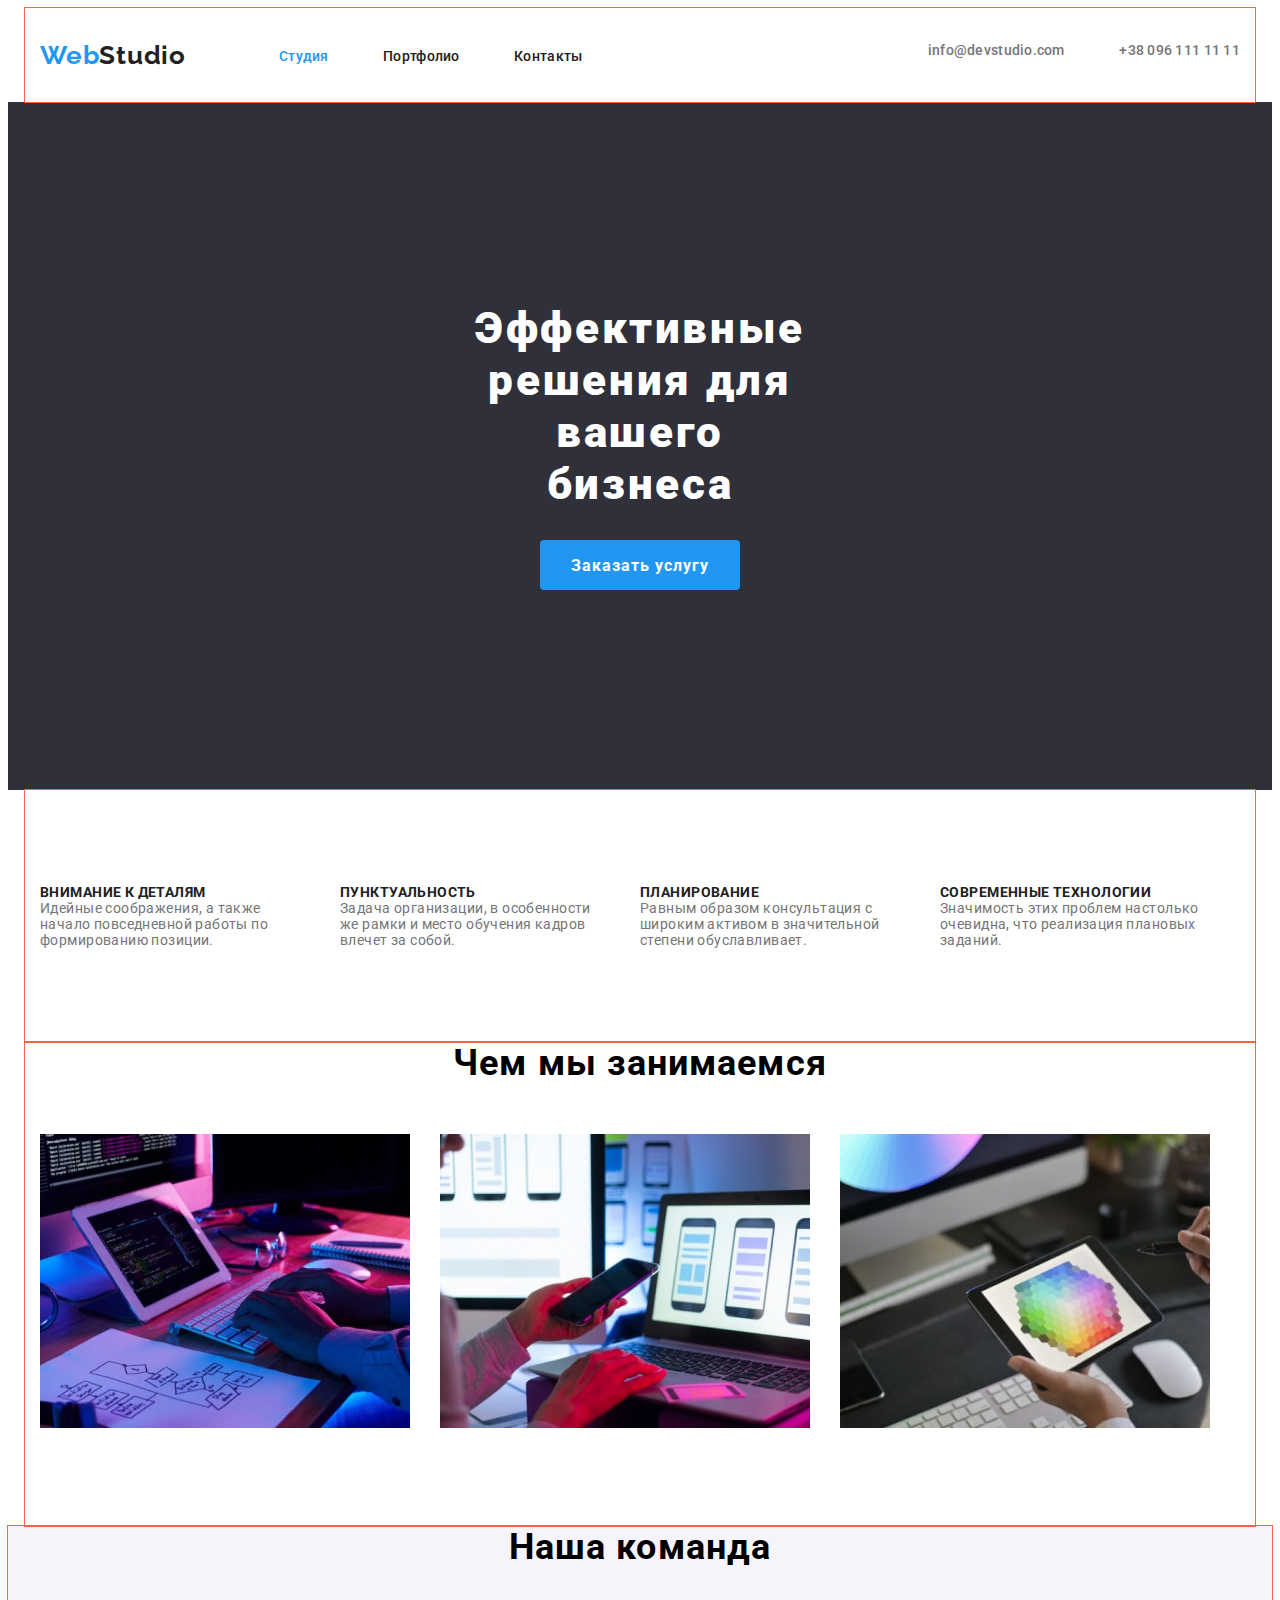
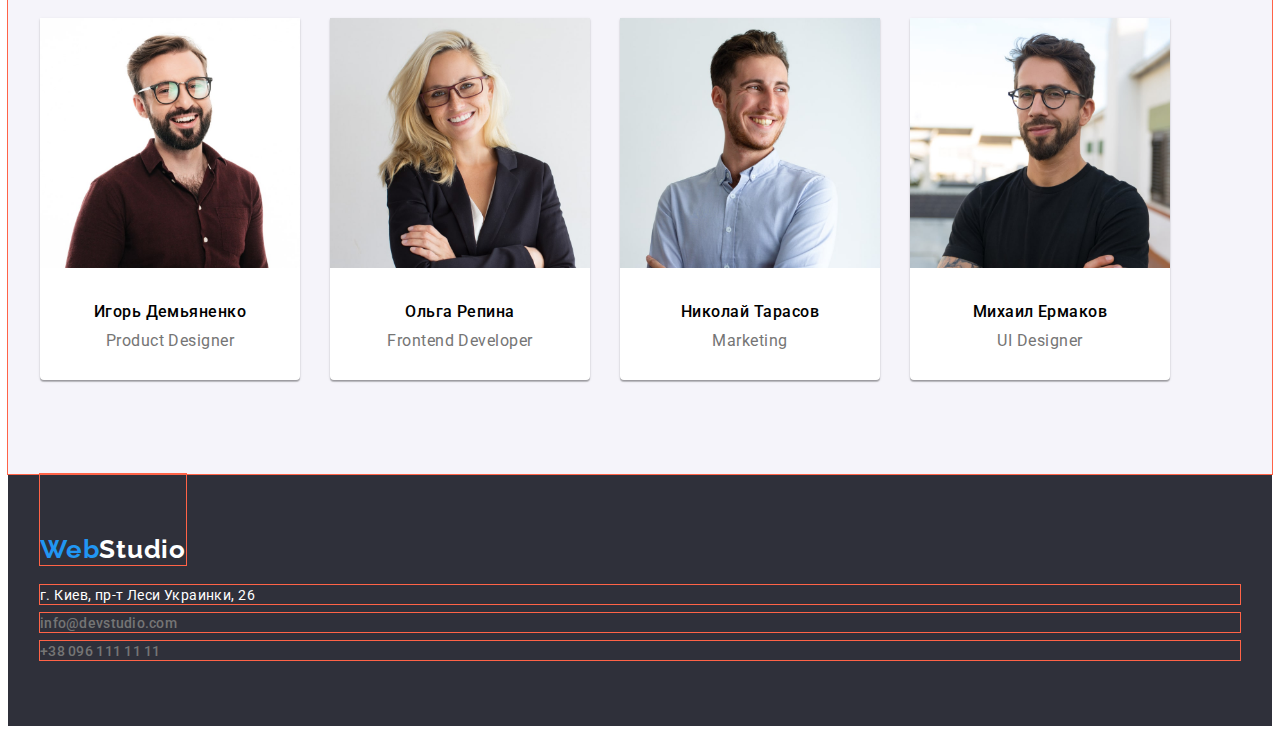
==== index.html @ 9dbf2f55 "footer" ====
<!DOCTYPE html>
<html lang="ru">

<head>
  <meta charset="UTF-8" />
  <meta http-equiv="X-UA-Compatible" content="IE=edge" />
  <meta name="viewport" content="width=device-width, initial-scale=1.0" />
  <title>Document</title>
  <link rel="stylesheet" href="node_modules/modern-normalize/modern-normalize.css">
  <link rel="preconnect" href="https://fonts.googleapis.com" />
  <link rel="preconnect" href="https://fonts.gstatic.com" crossorigin />
  <link href="https://fonts.googleapis.com/css2?family=Raleway:wght@700&family=Roboto:wght@400;500;700;900&display=swap"
    rel="stylesheet" />
  <link rel="stylesheet" href="./css/styles.css" />
</head>

<body>
  <!--Шапка сайта-->
  <header>
    <div class="overline container header-container">
    <nav class="navigation" >
      <a class="navigation-title link " href="./index.html"> <span class="primary-logo">Web</span>Studio</a>
      <ul class="navigation-list list">
        <li class="navigation-item" ><a class="navigation-link link current" href="">Студия</a></li>
        <li class="navigation-item" ><a class="navigation-link link" href="./portfolio.html">Портфолио</a></li>
        <li class="navigation-item" ><a class="navigation-link link" href="">Контакты</a></li>
      </ul>
    </nav>
    <div class="contacts">
    <ul class="navigation-list list">
      <li class="contacts-item" ><a class="navigation-contact link" href="mailto:info@devstudio.com">info@devstudio.com</a></li>
      <li class="contacts-item" ><a class="navigation-contact link" href="tel:+380961111111">+38 096 111 11 11</a></li>
    </ul>
    </div>
    </div>
  </header>
  <!--Герой-->
  <main>
    <section class="hero">
      <h1 class="hero-title" >Эффективные решения для вашего бизнеса</h1>
      <button class="hero-button" type="button">Заказать услугу</button>
    </section>
    <!--Наши преимущества-->
    <section class="container overline">
      <h2 hidden class="fitures" >Наши преимущества</h2>
      
      <ul class="fitures-list list fitures-container">
          <li class="fitures-item" >
          <h3 class="fitures-title">Внимание к деталям</h3>
          <p class="fitures-description">
            Идейные соображения, а также начало повседневной работы по
            формированию позиции.
          </p>
          </li>
        <li class="fitures-item" >
          <h3 class="fitures-title">Пунктуальность</h3>
          <p class="fitures-description">
            Задача организации, в особенности же рамки и место обучения кадров
            влечет за собой.
          </p>
        </li>
        <li class="fitures-item" >
          <h3 class="fitures-title">Планирование</h3>
          <p class="fitures-description">
            Равным образом консультация с широким активом в значительной
            степени обуславливает.
          </p>
        </li>
        <li class="fitures-item" >
          <h3 class="fitures-title">Современные технологии</h3>
          <p class="fitures-description">
            Значимость этих проблем настолько очевидна, что реализация
            плановых заданий.
          </p>
        </li>
      </ul>
    </section>
    <!--Чем мы занимаемся-->
    <section class="works overline container" >
      <h2 class="works-title">Чем мы занимаемся</h2>
      <ul class="list works-container">
        <li class="works-item" >
          <a href=""><img src="./images/box1.jpg" width="370" alt="Делаем верстку сайтов" /></a>
        </li>
        <li class="works-item" >
          <a href=""><img src="./images/box2.jpg" width="370" alt="Адаптируем сайты под мобильные устройства" /></a>
        </li>
        <li class="works-item" >
          <a href=""><img src="./images/box3.jpg" width="370" alt="Делаем индивидуальный дизайн сайтов" /></a>
        </li>
      </ul>
    </section>
    <!--Наша команда-->
       <section class="team-section overline" >
         <div class="container" >
      <h2 class="team-title">Наша команда</h2>
      <ul class="team-list list">
        <li class="team-item" >
          <img class="team-img" src="./images/img1.jpg" width="260" alt="фото Игоря Демьяненко" />
          <h3 class="people">Игорь Демьяненко</h3>
          <p class="people-description">Product Designer</p>
        </li>
        <li class="team-item" >
          <img class="team-img" src="./images/img2.jpg" width="260" alt="фото Ольги Репиной" />
          <h3 class="people">Ольга Репина</h3>
          <p class="people-description">Frontend Developer</p>
        </li>
        <li class="team-item" >
          <img class="team-img" src="./images/img3.jpg" width="260" alt="фото Николая Тарасова" />
          <h3 class="people">Николай Тарасов</h3>
          <p class="people-description">Marketing</p>
        </li>
        <li class="team-item" >
          <img class="team-img" src="./images/img4.jpg" width="260" alt="фото Михаила Ермакова" />
          <h3 class="people">Михаил Ермаков</h3>
          <p class="people-description">UI Designer</p>
        </li>
      </ul>
      </div>
    </section>
  </main>
  <!--Подвал сайта-->
  <footer>
    <div class="container">
    <a class="footer-title link overline" href="./index.html"> <span class="primary-logo">Web</span>Studio</a>
    <address>
      <ul class="list">
        <li class="footer-item overline">
          <a class="adress link"
            href="https://www.google.com/maps/place/%D0%B1%D1%83%D0%BB.+%D0%9B%D0%B5%D1%81%D0%B8+%D0%A3%D0%BA%D1%80%D0%B0%D0%B8%D0%BD%D0%BA%D0%B8,+26,+%D0%9A%D0%B8%D0%B5%D0%B2,+02000/@50.4265807,30.5361971,17z/data=!3m1!4b1!4m5!3m4!1s0x40d4cf0e033ecbe9:0x57a4dffefec77da0!8m2!3d50.4265807!4d30.5383858">г.
            Киев, пр-т Леси Украинки, 26</a>
        </li>
        <li class="footer-item overline" ><a class="navigation-contact link" href="mailto:info@devstudio.com">info@devstudio.com</a></li>
        <li class="footer-item overline" ><a class="navigation-contact link" href="tel:+380961111111">+38 096 111 11 11</a></li>
      </ul>
    </address>
    </div>
  </footer>
</body>

</html>
---- css/styles.css ----
:root {
  --primary-title-color: #ffffff;
  --secondary-title-color: #212121;
  --primary-text-color: #757575;
  --secondary-text-color: #ffffff;
  --third-text-color: #2196f3;
  --accent-color: #2196f3;
}

h1,
h2,
h3,
p,
ul,
li {
  margin: 0px;
  padding: 0px;
}

.overline {
  outline: 1px solid tomato;
}

.container {
  width: 1200px;
  margin: 0px auto;
  padding: 0px 15px;
}

body {
  font-family: 'roboto', sans-serif;
  letter-spacing: 0.03em;
}

button {
  font-family: 'roboto', sans-serif;
}

.link {
  text-decoration: none;
  font-style: normal;
}

.list {
  list-style: none;
}

/* HEADER */

.header-container {
  display: flex;
}

.navigation {
  display: flex;
  align-items: center;
}

.navigation-title {
  margin-right: 93px;
  padding-top: 32px;
  padding-bottom: 32px;

  font-family: Raleway;
  font-weight: 700;
  font-size: 26px;
  line-height: calc (31 / 26);
  letter-spacing: 0.03em;
  color: var(--secondary-title-color);
}

.primary-logo {
  color: var(--accent-color);
}

.navigation-item {
  display: inline-block;
}

.navigation-item:not(:last-child) {
  margin-right: 50px;
}

.contacts {
  margin-left: auto;
}

.contacts-item {
  display: inline-block;
  padding-top: 32px;
  padding-bottom: 32px;
}

.contacts-item:not(:last-child) {
  margin-right: 50px;
}

.navigation-item {
  display: inline-block;
  padding-top: 32px;
  padding-bottom: 32px;
}

.navigation-link {
  padding-top: 32px;
  padding-bottom: 32px;

  font-weight: 500;
  font-size: 14px;
  line-height: calc (16 / 14);
  letter-spacing: 0.02em;
  color: var(--secondary-title-color);
}

.navigation-link:hover,
.navigation-link:focus {
  color: var(--accent-color);
}

.current {
  color: var(--accent-color);
}

.navigation-contact {
  padding-top: 32px;
  padding-bottom: 32px;

  font-weight: 500;
  font-size: 14px;
  line-height: calc (16 / 14);
  letter-spacing: 0.02em;
  color: var(--primary-text-color);
}

.navigation-contact:hover,
.navigation-contact:focus {
  color: var(--accent-color);
}

/* Hero */

.hero {
  background-color: #2f303a;
  text-align: center;
}

.hero-title {
  padding-top: 200px;
  margin-left: 452px;
  margin-right: 452px;
  margin-bottom: 30px;

  font-family: Roboto;
  font-weight: 900;
  font-size: 44px;
  line-height: calc (60 / 44);
  letter-spacing: 0.06em;
  color: var(--primary-title-color);
}

.hero-button {
  width: 200px;
  height: 50px;
  border: 0px;
  border-radius: 4px;
  margin-left: 700;
  margin-bottom: 200px;

  background-color: var(--accent-color);
  font-weight: 700;
  font-size: 16px;
  line-height: calc (30 / 16);

  letter-spacing: 0.06em;
  cursor: pointer;
  color: var(--secondary-text-color);
}

.hero-button:hover,
.hero-button:focus {
  background-color: #188ce8;
  color: var(--primary-title-color);
}

/*  */

.fitures-container {
  display: flex;
  flex-wrap: wrap;
}

.fitures-list {
}

.fitures-item {
  width: 270px;
  margin-right: 30px;
  margin-top: 94px;
  margin-bottom: 94px;
}

.fitures-item:nth-child(4n) {
  margin-right: 0;
}

.fitures-title {
  font-weight: 700;
  font-size: 14px;
  line-height: calc (16 / 14);
  letter-spacing: 0.03em;
  text-transform: uppercase;
  color: var(--secondary-title-color);
}

.fitures-description {
  font-size: 14px;
  line-height: calc (24 / 14);
  letter-spacing: 0.03em;
  color: var(--primary-text-color);
}

.works-title {
  margin-bottom: 50px;

  font-weight: 700;
  font-size: 36px;
  line-height: calc (42 / 36);
  text-align: center;
  letter-spacing: 0.03em;
}

.works-container {
  display: flex;
  flex-wrap: wrap;
}

.team-title {
  /* margin-right: 668px;
  margin-left: 668px; */
  margin-bottom: 50px;

  font-weight: 700;
  font-size: 36px;
  line-height: calc (42 / 36);
  justify-content: center;
  text-align: center;
  letter-spacing: 0.03em;
}

.team-list {
  display: flex;
  flex-wrap: wrap;
}

.team-item {
  margin-right: 30px;
  background-color: var(--primary-title-color);
  border-radius: 0px 0px 4px 4px;
  margin-bottom: 94px;
  box-shadow: 0px 1px 3px rgba(0, 0, 0, 0.12), 0px 1px 1px rgba(0, 0, 0, 0.14),
    0px 2px 1px rgba(0, 0, 0, 0.2);
}

.team-item:nth-child(4n) {
  margin-right: 0;
}

.team-img {
  margin-bottom: 30px;
}

.works-item {
  margin-right: 30px;
  margin-bottom: 94px;
}

.works-item:nth-child(3n) {
  margin-right: 0;
}

.people {
  margin-bottom: 10px;

  font-weight: 500;
  font-size: 16px;
  line-height: 19px;
  text-align: center;
  letter-spacing: 0.03em;
}

.people-description {
  margin-bottom: 30px;

  font-size: 16px;
  line-height: 19px;
  text-align: center;
  letter-spacing: 0.03em;
  color: var(--primary-text-color);
}

.team-section {
  background-color: #f5f4fa;
}

/* Footer */

footer {
  height: 252px;
  background-color: #2f303a;
}

.footer-title {
  display: inline-block;
  padding-top: 60px;
  margin-bottom: 20px;

  font-family: Raleway;
  font-weight: bold;
  font-size: 26px;
  line-height: 31px;
  letter-spacing: 0.03em;
  color: var(--primary-title-color);
}

.footer-item {
  display: block;
  margin-bottom: 9px;
}

.adress {
  font-style: normal;
  font-weight: normal;
  font-size: 14px;
  line-height: calc (24 / 14);
  letter-spacing: 0.03em;
  color: var(--secondary-text-color);
}

.adress:hover,
.adress:focus {
  color: var(--accent-color);
}

/* Вторая страница */

.filter {
  background-color: #f5f4fa;

  font-weight: 500;
  font-size: 16px;
  line-height: calc (26 / 16);
  text-align: center;
  letter-spacing: 0.03em;
  color: var(--secondary-title-color);
  cursor: pointer;
}

.filter:hover,
.filter:focus {
  background-color: var(--accent-color);
  font-weight: 500;
  font-size: 16px;
  line-height: calc (26 / 16);
  text-align: center;
  letter-spacing: 0.03em;
  color: var(--primary-title-color);
}

.card-title {
  font-weight: 700;
  font-size: 18px;
  line-height: calc (36 / 18);
  letter-spacing: 0.06em;
  color: var(--secondary-title-color);
}

.card-title-description {
  font-style: normal;
  font-weight: normal;
  font-size: 16px;
  line-height: calc (30 / 16);
  letter-spacing: 0.03em;
  color: var(--primary-text-color);
}
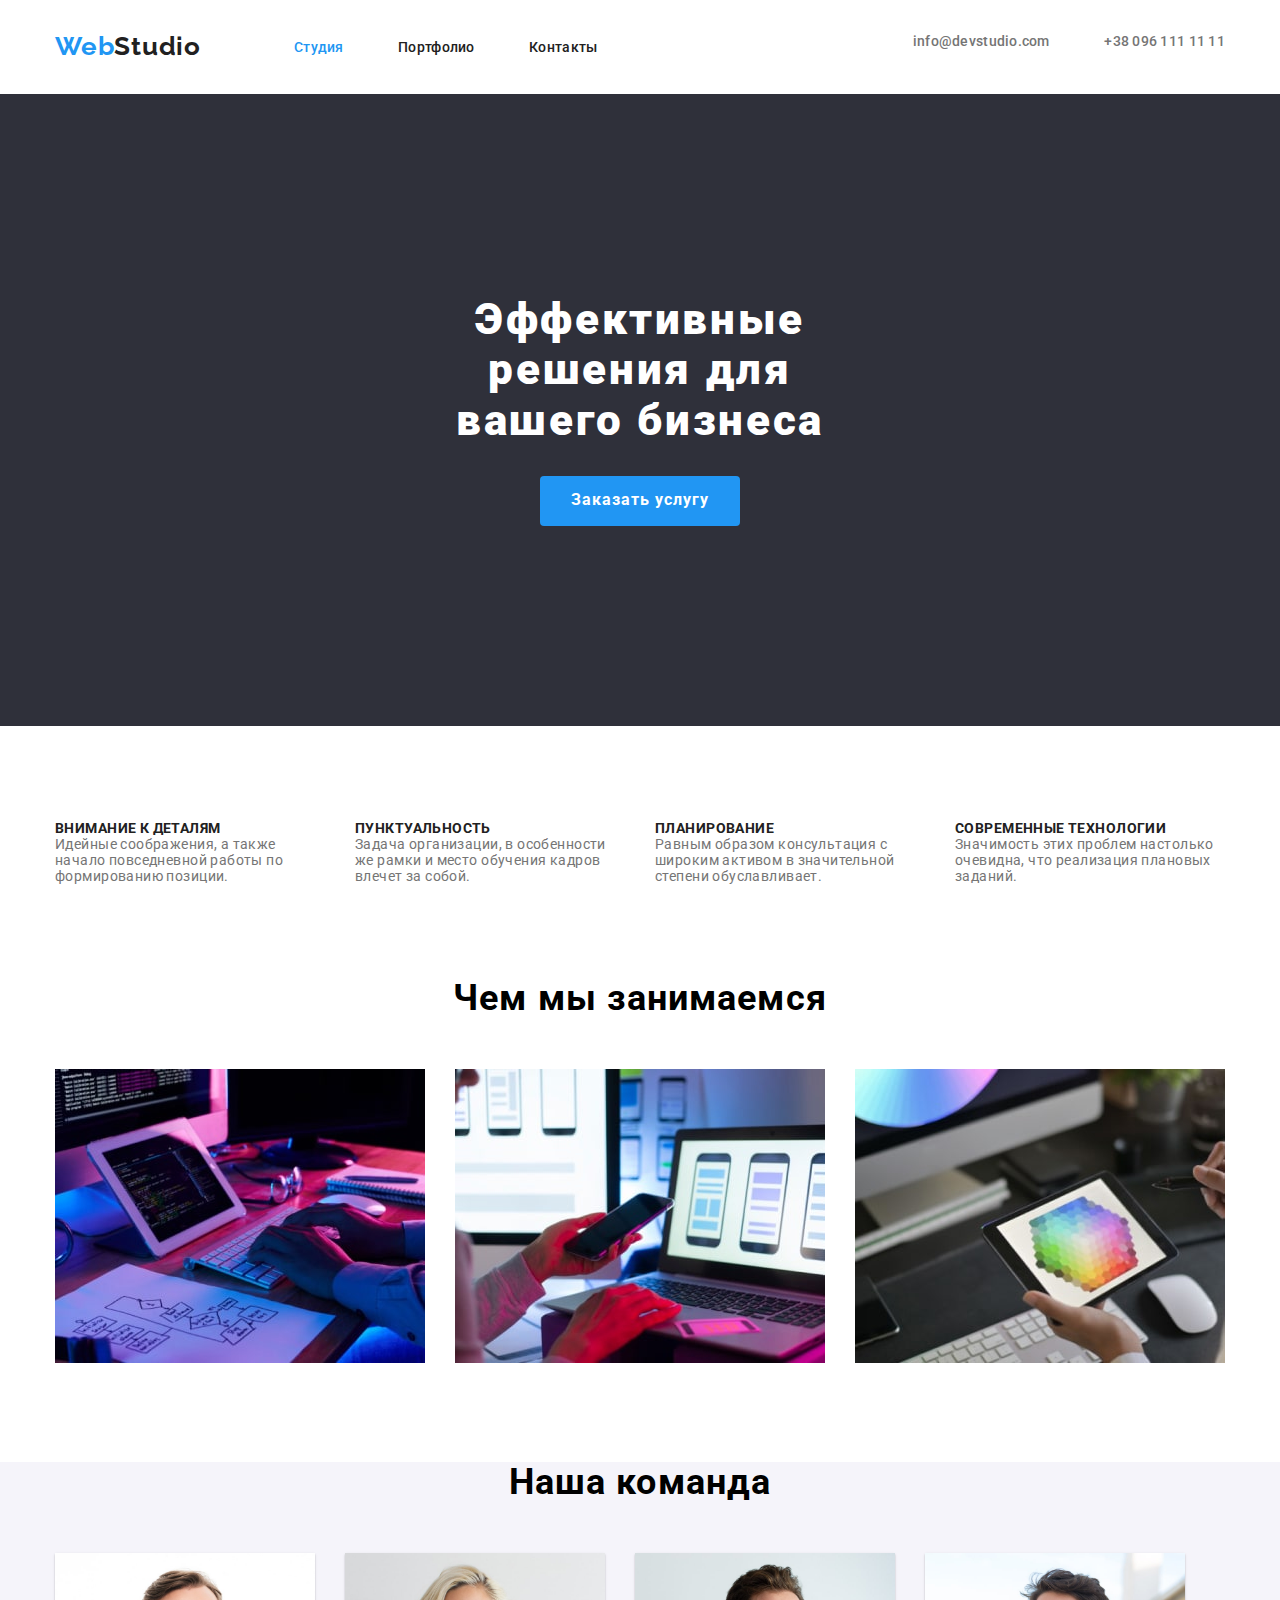
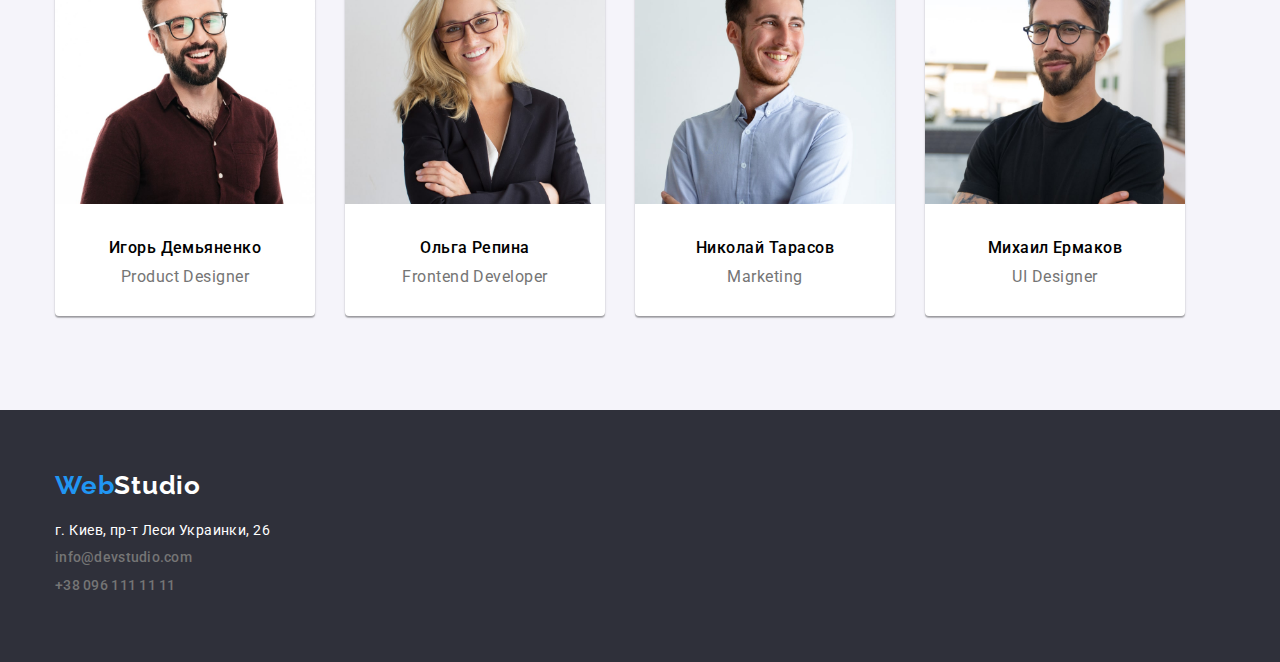
==== commit 5376858b: "portfolio-button-completed" ====
--- a/index.html
+++ b/index.html
@@ -6,18 +6,18 @@
   <meta http-equiv="X-UA-Compatible" content="IE=edge" />
   <meta name="viewport" content="width=device-width, initial-scale=1.0" />
   <title>Document</title>
-  <link rel="stylesheet" href="node_modules/modern-normalize/modern-normalize.css">
   <link rel="preconnect" href="https://fonts.googleapis.com" />
   <link rel="preconnect" href="https://fonts.gstatic.com" crossorigin />
   <link href="https://fonts.googleapis.com/css2?family=Raleway:wght@700&family=Roboto:wght@400;500;700;900&display=swap"
     rel="stylesheet" />
+    <link rel="stylesheet" href="https://cdnjs.cloudflare.com/ajax/libs/modern-normalize/1.1.0/modern-normalize.min.css">
   <link rel="stylesheet" href="./css/styles.css" />
 </head>
 
 <body>
   <!--Шапка сайта-->
   <header>
-    <div class="overline container header-container">
+    <div class="container header-container">
     <nav class="navigation" >
       <a class="navigation-title link " href="./index.html"> <span class="primary-logo">Web</span>Studio</a>
       <ul class="navigation-list list">
@@ -41,7 +41,7 @@
       <button class="hero-button" type="button">Заказать услугу</button>
     </section>
     <!--Наши преимущества-->
-    <section class="container overline">
+    <section class="container">
       <h2 hidden class="fitures" >Наши преимущества</h2>
       
       <ul class="fitures-list list fitures-container">
@@ -76,7 +76,7 @@
       </ul>
     </section>
     <!--Чем мы занимаемся-->
-    <section class="works overline container" >
+    <section class="works container" >
       <h2 class="works-title">Чем мы занимаемся</h2>
       <ul class="list works-container">
         <li class="works-item" >
@@ -91,10 +91,10 @@
       </ul>
     </section>
     <!--Наша команда-->
-       <section class="team-section overline" >
-         <div class="container" >
+       <section class="team-section" >
+        <div class="container">
       <h2 class="team-title">Наша команда</h2>
-      <ul class="team-list list">
+            <ul class="team-list list">
         <li class="team-item" >
           <img class="team-img" src="./images/img1.jpg" width="260" alt="фото Игоря Демьяненко" />
           <h3 class="people">Игорь Демьяненко</h3>
@@ -122,16 +122,16 @@
   <!--Подвал сайта-->
   <footer>
     <div class="container">
-    <a class="footer-title link overline" href="./index.html"> <span class="primary-logo">Web</span>Studio</a>
+    <a class="footer-title link" href="./index.html"> <span class="primary-logo">Web</span>Studio</a>
     <address>
       <ul class="list">
-        <li class="footer-item overline">
+        <li class="footer-item">
           <a class="adress link"
             href="https://www.google.com/maps/place/%D0%B1%D1%83%D0%BB.+%D0%9B%D0%B5%D1%81%D0%B8+%D0%A3%D0%BA%D1%80%D0%B0%D0%B8%D0%BD%D0%BA%D0%B8,+26,+%D0%9A%D0%B8%D0%B5%D0%B2,+02000/@50.4265807,30.5361971,17z/data=!3m1!4b1!4m5!3m4!1s0x40d4cf0e033ecbe9:0x57a4dffefec77da0!8m2!3d50.4265807!4d30.5383858">г.
             Киев, пр-т Леси Украинки, 26</a>
         </li>
-        <li class="footer-item overline" ><a class="navigation-contact link" href="mailto:info@devstudio.com">info@devstudio.com</a></li>
-        <li class="footer-item overline" ><a class="navigation-contact link" href="tel:+380961111111">+38 096 111 11 11</a></li>
+        <li class="footer-item" ><a class="navigation-contact link" href="mailto:info@devstudio.com">info@devstudio.com</a></li>
+        <li class="footer-item" ><a class="navigation-contact link" href="tel:+380961111111">+38 096 111 11 11</a></li>
       </ul>
     </address>
     </div>
--- a/css/styles.css
+++ b/css/styles.css
@@ -343,7 +343,26 @@
 
 /* Вторая страница */
 
+.portfolio-container {
+  display: flex;
+  flex-wrap: wrap;
+  margin-top: 94px;
+}
+
+.button-container {
+  display: flex;
+  flex-wrap: wrap;
+  justify-content: center;
+}
+
 .filter {
+  width: 128px;
+  height: 38px;
+  left: 576px;
+  top: 174px;
+  border: 0px;
+  border-radius: 4px;
+
   background-color: #f5f4fa;
 
   font-weight: 500;
@@ -353,6 +372,15 @@
   letter-spacing: 0.03em;
   color: var(--secondary-title-color);
   cursor: pointer;
+}
+
+.filter-item {
+  margin-right: 8px;
+  margin-bottom: 50px;
+}
+
+.filter-item:nth-child(5n) {
+  margin-right: 0px;
 }
 
 .filter:hover,
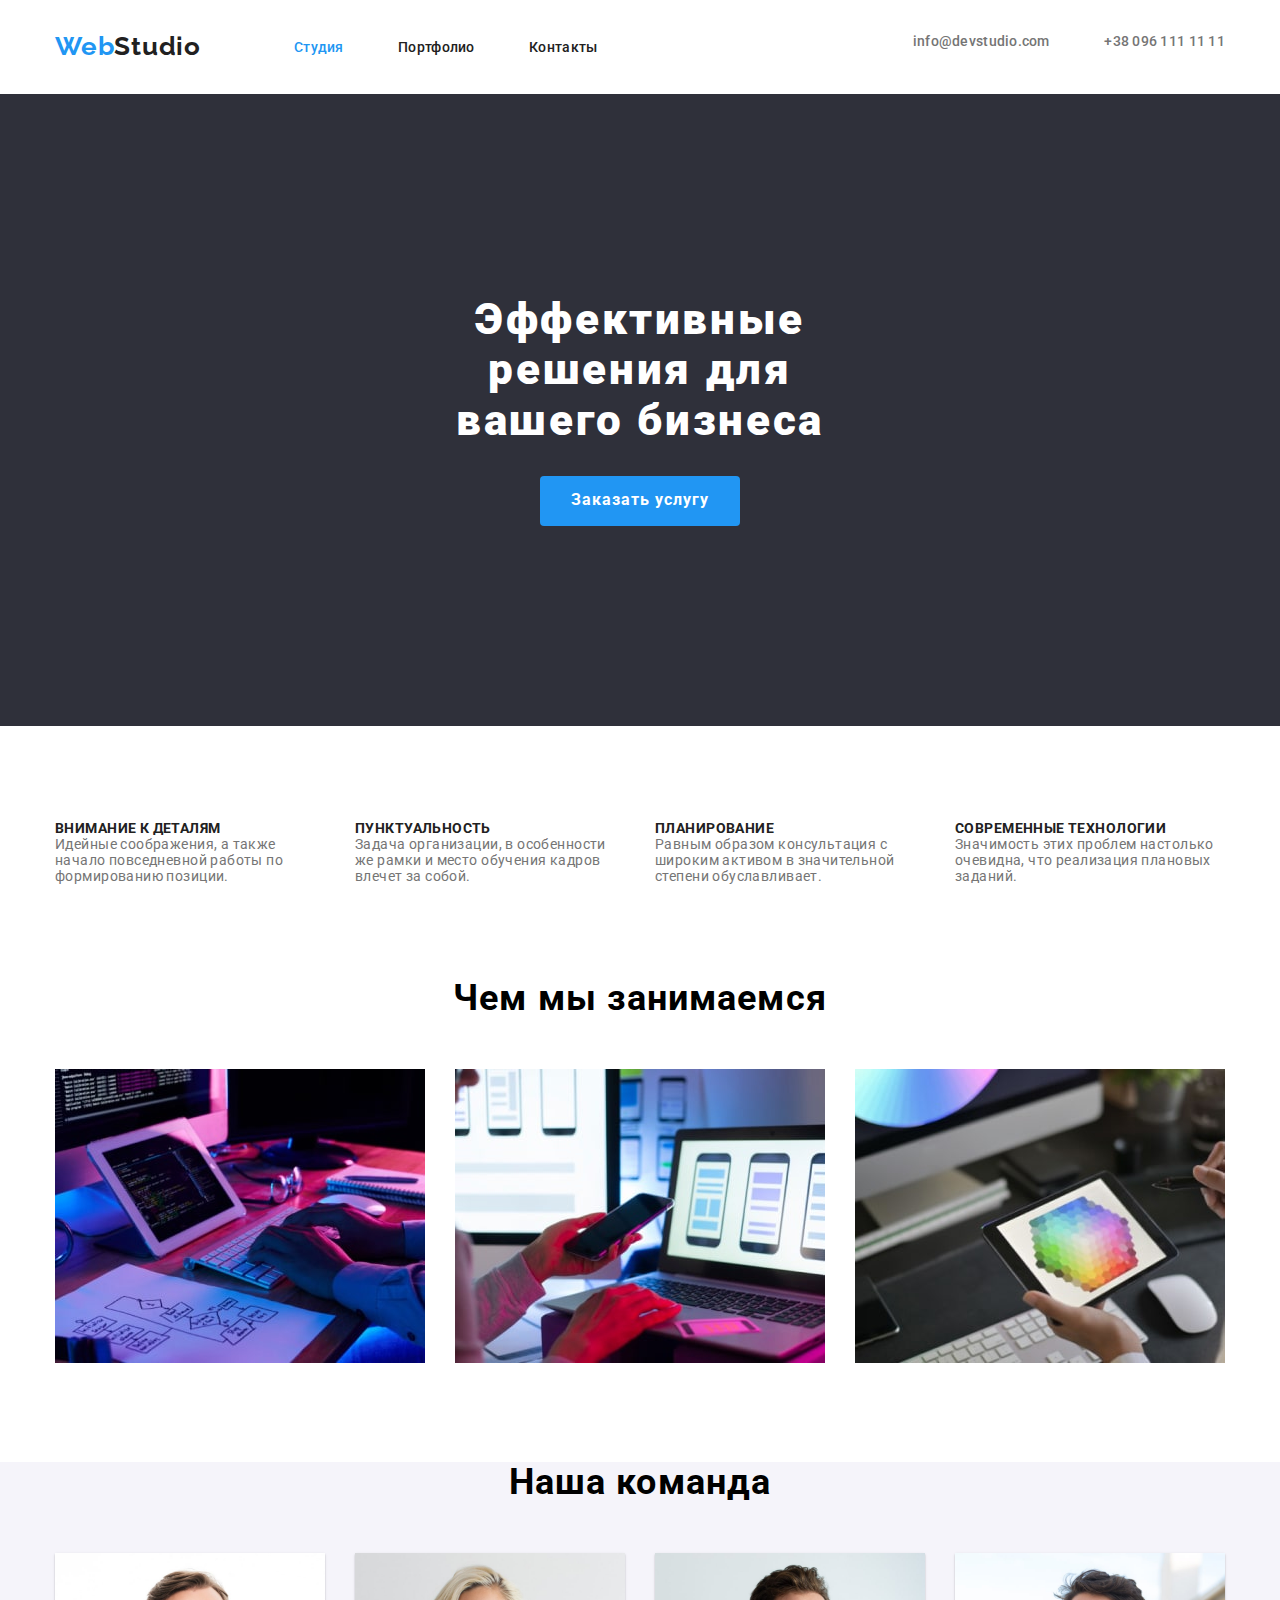
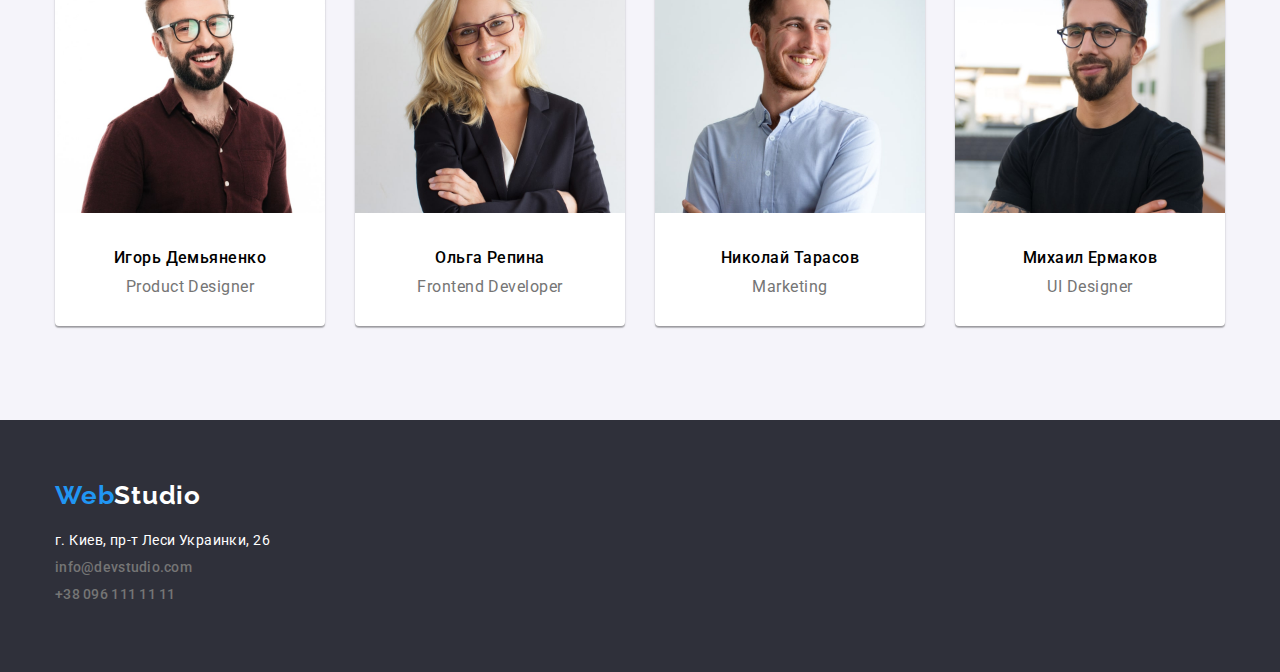
==== commit a2d719f6: "team-corect" ====
--- a/index.html
+++ b/index.html
@@ -94,24 +94,24 @@
        <section class="team-section" >
         <div class="container">
       <h2 class="team-title">Наша команда</h2>
-            <ul class="team-list list">
+      <ul class="team-list list">
         <li class="team-item" >
-          <img class="team-img" src="./images/img1.jpg" width="260" alt="фото Игоря Демьяненко" />
+          <img class="team-img" src="./images/img1.jpg" width="270" alt="фото Игоря Демьяненко" />
           <h3 class="people">Игорь Демьяненко</h3>
           <p class="people-description">Product Designer</p>
         </li>
         <li class="team-item" >
-          <img class="team-img" src="./images/img2.jpg" width="260" alt="фото Ольги Репиной" />
+          <img class="team-img" src="./images/img2.jpg" width="270" alt="фото Ольги Репиной" />
           <h3 class="people">Ольга Репина</h3>
           <p class="people-description">Frontend Developer</p>
         </li>
         <li class="team-item" >
-          <img class="team-img" src="./images/img3.jpg" width="260" alt="фото Николая Тарасова" />
+          <img class="team-img" src="./images/img3.jpg" width="270" alt="фото Николая Тарасова" />
           <h3 class="people">Николай Тарасов</h3>
           <p class="people-description">Marketing</p>
         </li>
         <li class="team-item" >
-          <img class="team-img" src="./images/img4.jpg" width="260" alt="фото Михаила Ермакова" />
+          <img class="team-img" src="./images/img4.jpg" width="270" alt="фото Михаила Ермакова" />
           <h3 class="people">Михаил Ермаков</h3>
           <p class="people-description">UI Designer</p>
         </li>
--- a/css/styles.css
+++ b/css/styles.css
@@ -394,7 +394,33 @@
   color: var(--primary-title-color);
 }
 
+.card-container {
+  display: flex;
+  flex-wrap: wrap;
+}
+
+.card-item {
+  margin-right: 30px;
+  margin-bottom: 30px;
+  width: 370px;
+
+  border: 1px solid #eeeeee;
+  box-sizing: border-box;
+  box-shadow: 0px 4px 4px rgba(0, 0, 0, 0.25);
+}
+
+.card-item:nth-last-child(3n + 1) {
+  margin-right: 0px;
+}
+
+.card-item:nth-last-child(-n + 3) {
+  margin-bottom: 0px;
+}
+
 .card-title {
+  margin-bottom: 4px;
+  margin-left: 24px;
+
   font-weight: 700;
   font-size: 18px;
   line-height: calc (36 / 18);
@@ -402,7 +428,14 @@
   color: var(--secondary-title-color);
 }
 
+.card-img {
+  margin-bottom: 20px;
+}
+
 .card-title-description {
+  margin-bottom: 20px;
+  margin-left: 24px;
+
   font-style: normal;
   font-weight: normal;
   font-size: 16px;
@@ -410,3 +443,7 @@
   letter-spacing: 0.03em;
   color: var(--primary-text-color);
 }
+
+.footer-container {
+  margin-top: 94px;
+}
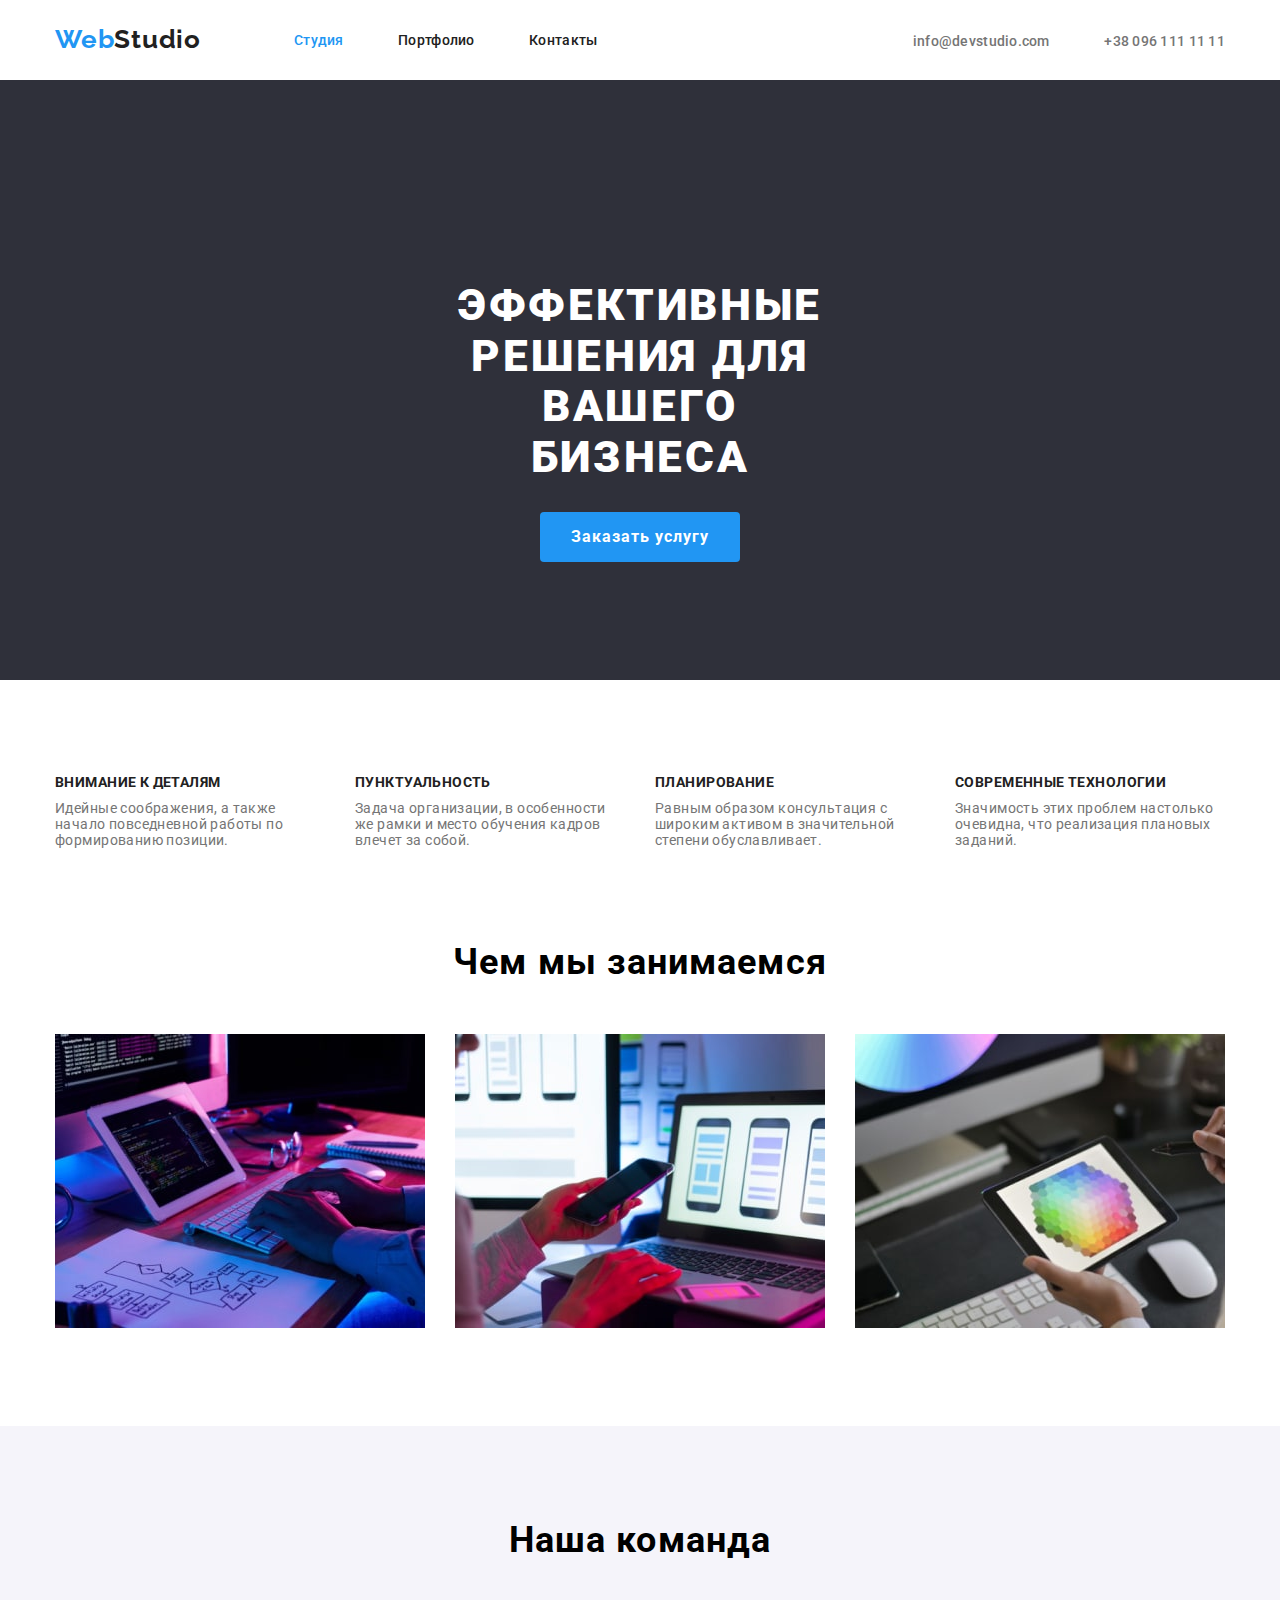
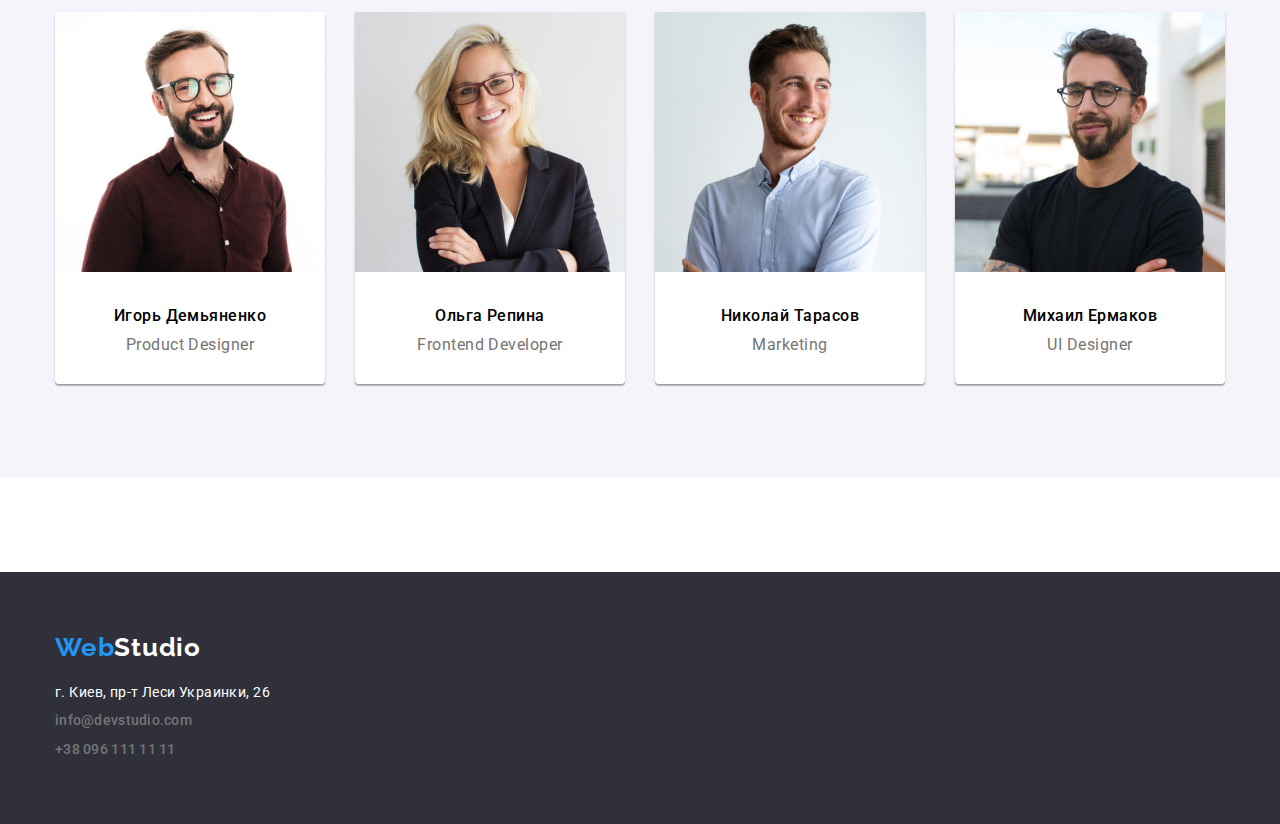
==== commit 9061a2fa: "footer-padding-corect" ====
--- a/index.html
+++ b/index.html
@@ -120,22 +120,24 @@
     </section>
   </main>
   <!--Подвал сайта-->
-  <footer>
-    <div class="container">
+<footer>
+  <div class="container footer-container">
     <a class="footer-title link" href="./index.html"> <span class="primary-logo">Web</span>Studio</a>
     <address>
       <ul class="list">
-        <li class="footer-item">
+        <li class="footer-adress">
           <a class="adress link"
             href="https://www.google.com/maps/place/%D0%B1%D1%83%D0%BB.+%D0%9B%D0%B5%D1%81%D0%B8+%D0%A3%D0%BA%D1%80%D0%B0%D0%B8%D0%BD%D0%BA%D0%B8,+26,+%D0%9A%D0%B8%D0%B5%D0%B2,+02000/@50.4265807,30.5361971,17z/data=!3m1!4b1!4m5!3m4!1s0x40d4cf0e033ecbe9:0x57a4dffefec77da0!8m2!3d50.4265807!4d30.5383858">г.
             Киев, пр-т Леси Украинки, 26</a>
         </li>
-        <li class="footer-item" ><a class="navigation-contact link" href="mailto:info@devstudio.com">info@devstudio.com</a></li>
-        <li class="footer-item" ><a class="navigation-contact link" href="tel:+380961111111">+38 096 111 11 11</a></li>
+        <li class="footer-item"><a class="footer-navigation-contact link"
+            href="mailto:info@devstudio.com">info@devstudio.com</a></li>
+        <li class="footer-item"><a class="footer-navigation-contact link" href="tel:+380961111111">+38 096 111 11
+            11</a></li>
       </ul>
     </address>
-    </div>
-  </footer>
+  </div>
+</footer>
 </body>
 
 </html>--- a/css/styles.css
+++ b/css/styles.css
@@ -48,6 +48,7 @@
 /* HEADER */
 
 .header-container {
+  height: 80px;
   display: flex;
 }
 
@@ -140,6 +141,7 @@
 /* Hero */
 
 .hero {
+  height: 600px;
   background-color: #2f303a;
   text-align: center;
 }
@@ -156,6 +158,7 @@
   line-height: calc (60 / 44);
   letter-spacing: 0.06em;
   color: var(--primary-title-color);
+  text-transform: uppercase;
 }
 
 .hero-button {
@@ -204,6 +207,8 @@
 }
 
 .fitures-title {
+  margin-bottom: 10px;
+
   font-weight: 700;
   font-size: 14px;
   line-height: calc (16 / 14);
@@ -235,8 +240,7 @@
 }
 
 .team-title {
-  /* margin-right: 668px;
-  margin-left: 668px; */
+  padding-top: 94px;
   margin-bottom: 50px;
 
   font-weight: 700;
@@ -309,10 +313,23 @@
   background-color: #2f303a;
 }
 
+.footer-navigation-contact {
+  font-weight: 500;
+  font-size: 14px;
+  line-height: calc (16 / 14);
+  letter-spacing: 0.02em;
+  color: var(--primary-text-color);
+}
+
+.footer-navigation-contact:hover,
+.footer-navigation-contact:focus {
+  color: var(--accent-color);
+}
+
 .footer-title {
   display: inline-block;
   padding-top: 60px;
-  margin-bottom: 20px;
+  padding-bottom: 10px;
 
   font-family: Raleway;
   font-weight: bold;
@@ -324,7 +341,14 @@
 
 .footer-item {
   display: block;
-  margin-bottom: 9px;
+  padding-top: 5px;
+  padding-bottom: 5px;
+}
+
+.footer-adress {
+  display: block;
+  padding-top: 10px;
+  padding-bottom: 5px;
 }
 
 .adress {
@@ -342,6 +366,13 @@
 }
 
 /* Вторая страница */
+
+.header-portfolio {
+  border-top: 0px;
+  border-right: 0px;
+  border-bottom: 1px solid #ececec;
+  border-left: 0px;
+}
 
 .portfolio-container {
   display: flex;
@@ -392,6 +423,7 @@
   text-align: center;
   letter-spacing: 0.03em;
   color: var(--primary-title-color);
+  filter: drop-shadow(0px 4px 4px rgba(0, 0, 0, 0.25));
 }
 
 .card-container {
@@ -406,6 +438,10 @@
 
   border: 1px solid #eeeeee;
   box-sizing: border-box;
+}
+
+.card-item:hover,
+.card-item:focus {
   box-shadow: 0px 4px 4px rgba(0, 0, 0, 0.25);
 }
 
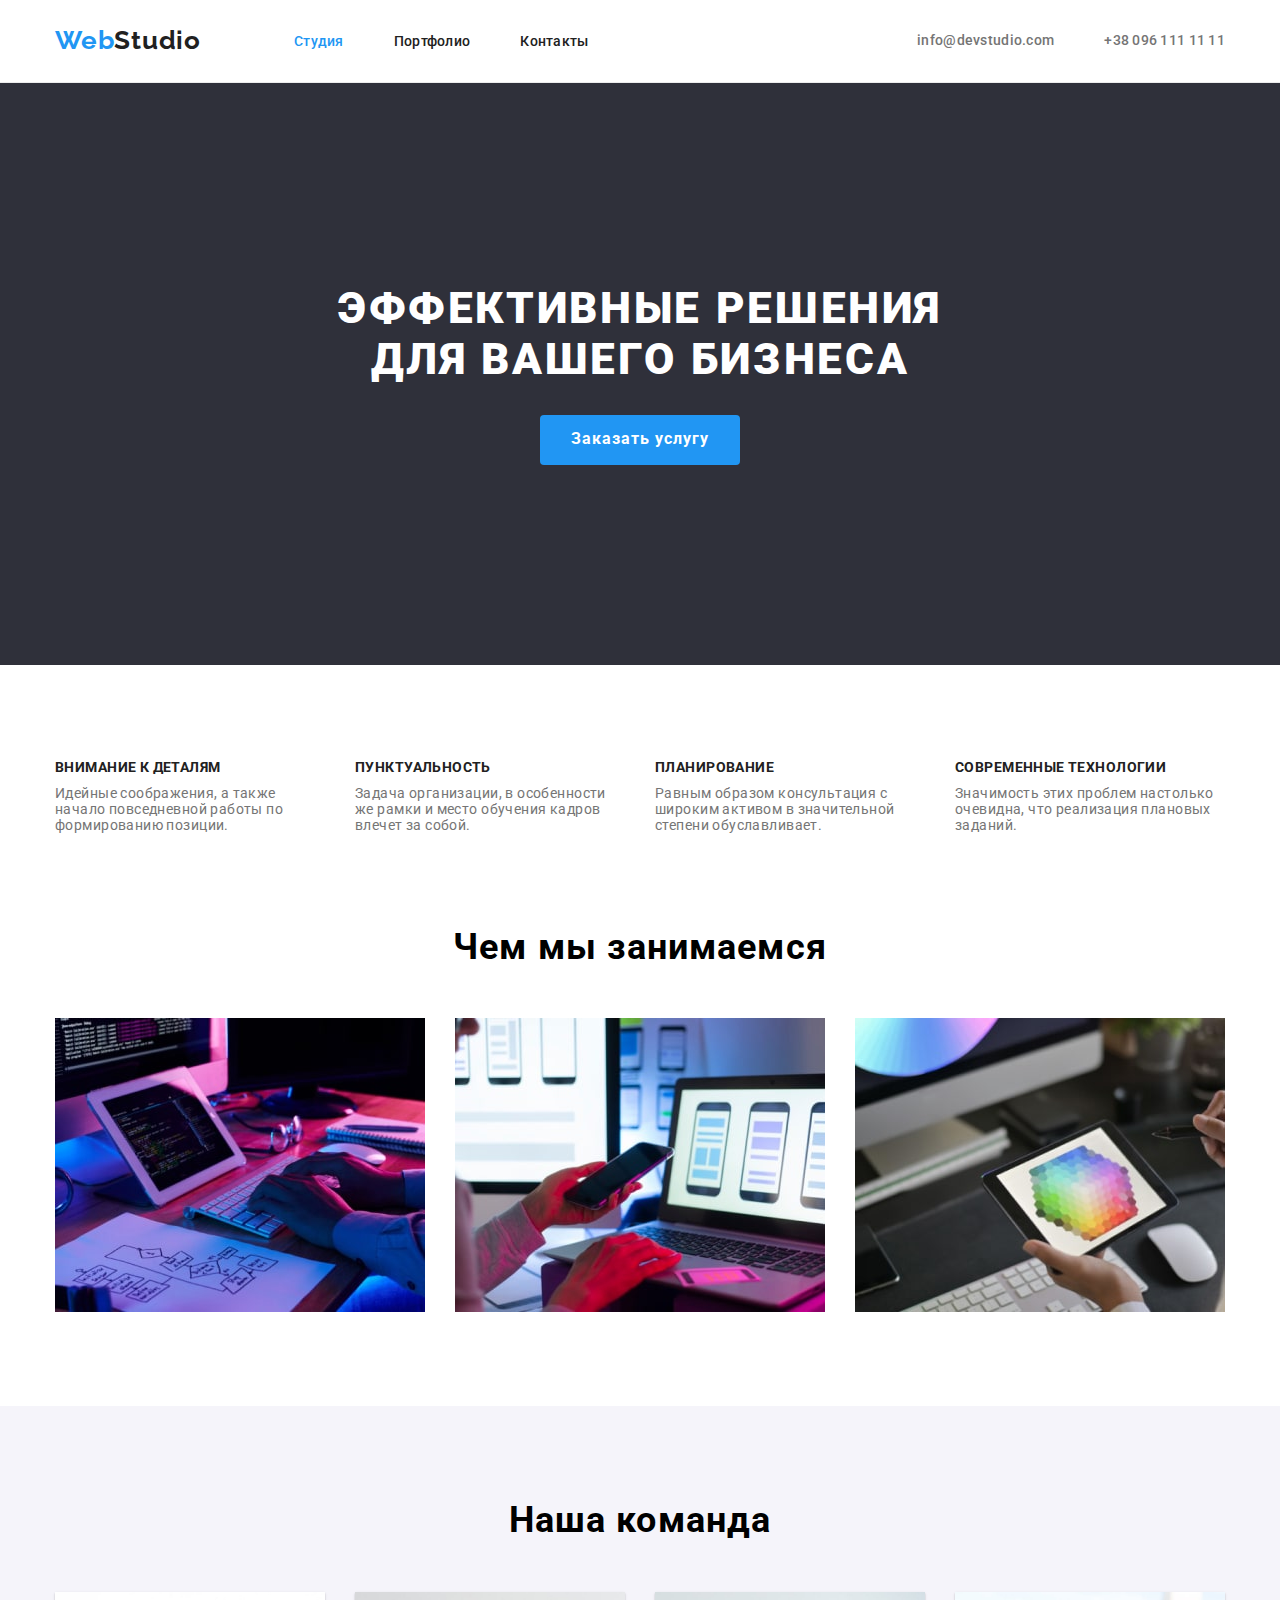
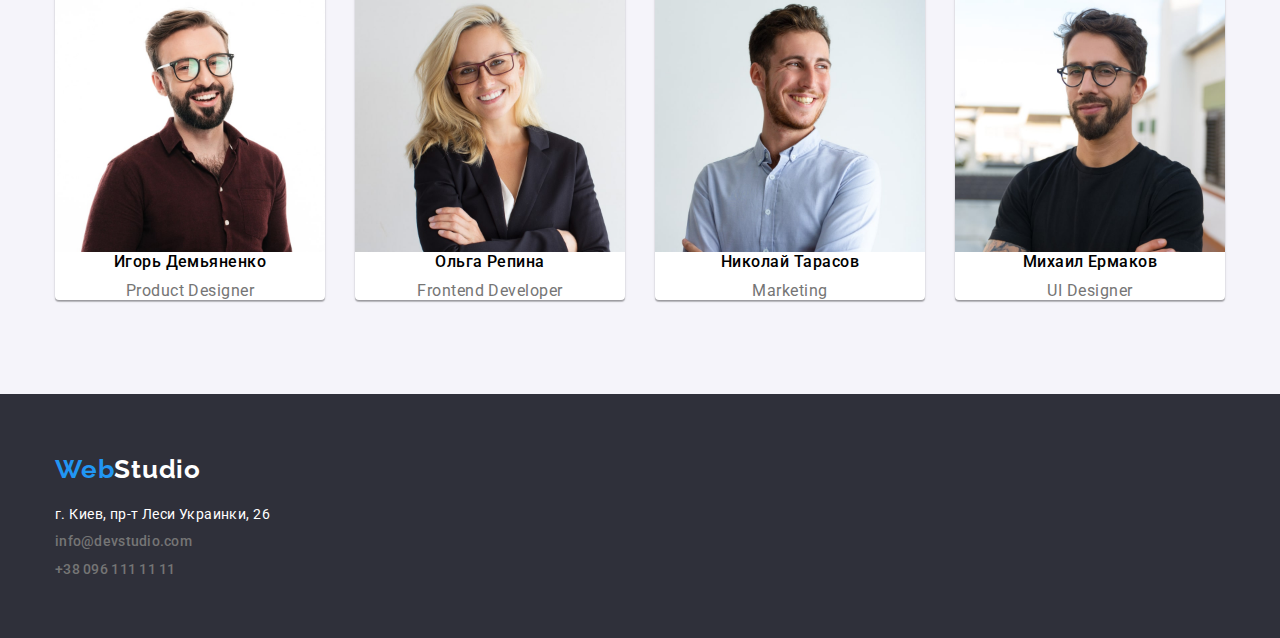
==== commit ab91d713: "mentor-first-page" ====
--- a/index.html
+++ b/index.html
@@ -16,7 +16,7 @@
 
 <body>
   <!--Шапка сайта-->
-  <header>
+  <header class="header">
     <div class="container header-container">
     <nav class="navigation" >
       <a class="navigation-title link " href="./index.html"> <span class="primary-logo">Web</span>Studio</a>
@@ -26,25 +26,25 @@
         <li class="navigation-item" ><a class="navigation-link link" href="">Контакты</a></li>
       </ul>
     </nav>
-    <div class="contacts">
     <ul class="navigation-list list">
       <li class="contacts-item" ><a class="navigation-contact link" href="mailto:info@devstudio.com">info@devstudio.com</a></li>
       <li class="contacts-item" ><a class="navigation-contact link" href="tel:+380961111111">+38 096 111 11 11</a></li>
     </ul>
     </div>
-    </div>
   </header>
   <!--Герой-->
   <main>
     <section class="hero">
+      <div class="container">
       <h1 class="hero-title" >Эффективные решения для вашего бизнеса</h1>
       <button class="hero-button" type="button">Заказать услугу</button>
+      </div>
     </section>
     <!--Наши преимущества-->
-    <section class="container">
-      <h2 hidden class="fitures" >Наши преимущества</h2>
-      
-      <ul class="fitures-list list fitures-container">
+    <section class="section">
+      <div class="container">
+      <h2 hidden>Наши преимущества</h2>
+            <ul class="list fitures">
           <li class="fitures-item" >
           <h3 class="fitures-title">Внимание к деталям</h3>
           <p class="fitures-description">
@@ -74,9 +74,11 @@
           </p>
         </li>
       </ul>
+      </div>
     </section>
     <!--Чем мы занимаемся-->
-    <section class="works container" >
+    <section class="works section" >
+      <div class="container">
       <h2 class="works-title">Чем мы занимаемся</h2>
       <ul class="list works-container">
         <li class="works-item" >
@@ -89,29 +91,34 @@
           <a href=""><img src="./images/box3.jpg" width="370" alt="Делаем индивидуальный дизайн сайтов" /></a>
         </li>
       </ul>
+      </div>
     </section>
     <!--Наша команда-->
-       <section class="team-section" >
+       <section class="section team-section" >
         <div class="container">
       <h2 class="team-title">Наша команда</h2>
       <ul class="team-list list">
         <li class="team-item" >
-          <img class="team-img" src="./images/img1.jpg" width="270" alt="фото Игоря Демьяненко" />
+          <img src="./images/img1.jpg" width="270" alt="фото Игоря Демьяненко" />
+          <div class="team-descriptin"></div>
           <h3 class="people">Игорь Демьяненко</h3>
           <p class="people-description">Product Designer</p>
         </li>
         <li class="team-item" >
-          <img class="team-img" src="./images/img2.jpg" width="270" alt="фото Ольги Репиной" />
+          <img src="./images/img2.jpg" width="270" alt="фото Ольги Репиной" />
+          <div class="team-descriptin"></div>
           <h3 class="people">Ольга Репина</h3>
           <p class="people-description">Frontend Developer</p>
         </li>
         <li class="team-item" >
-          <img class="team-img" src="./images/img3.jpg" width="270" alt="фото Николая Тарасова" />
+          <img src="./images/img3.jpg" width="270" alt="фото Николая Тарасова" />
+          <div class="team-descriptin"></div>
           <h3 class="people">Николай Тарасов</h3>
           <p class="people-description">Marketing</p>
         </li>
         <li class="team-item" >
-          <img class="team-img" src="./images/img4.jpg" width="270" alt="фото Михаила Ермакова" />
+          <img src="./images/img4.jpg" width="270" alt="фото Михаила Ермакова" />
+          <div class="team-descriptin"></div>
           <h3 class="people">Михаил Ермаков</h3>
           <p class="people-description">UI Designer</p>
         </li>
@@ -121,11 +128,11 @@
   </main>
   <!--Подвал сайта-->
 <footer>
-  <div class="container footer-container">
+  <div class="container">
     <a class="footer-title link" href="./index.html"> <span class="primary-logo">Web</span>Studio</a>
     <address>
       <ul class="list">
-        <li class="footer-adress">
+        <li class="footer-item">
           <a class="adress link"
             href="https://www.google.com/maps/place/%D0%B1%D1%83%D0%BB.+%D0%9B%D0%B5%D1%81%D0%B8+%D0%A3%D0%BA%D1%80%D0%B0%D0%B8%D0%BD%D0%BA%D0%B8,+26,+%D0%9A%D0%B8%D0%B5%D0%B2,+02000/@50.4265807,30.5361971,17z/data=!3m1!4b1!4m5!3m4!1s0x40d4cf0e033ecbe9:0x57a4dffefec77da0!8m2!3d50.4265807!4d30.5383858">г.
             Киев, пр-т Леси Украинки, 26</a>
--- a/css/styles.css
+++ b/css/styles.css
@@ -17,6 +17,12 @@
   padding: 0px;
 }
 
+img {
+  display: block;
+  max-width: 100%;
+  height: auto;
+}
+
 .overline {
   outline: 1px solid tomato;
 }
@@ -47,8 +53,11 @@
 
 /* HEADER */
 
+.header {
+  border-bottom: 1px solid #ececec;
+}
+
 .header-container {
-  height: 80px;
   display: flex;
 }
 
@@ -59,8 +68,8 @@
 
 .navigation-title {
   margin-right: 93px;
-  padding-top: 32px;
-  padding-bottom: 32px;
+  padding-top: 24px;
+  padding-bottom: 25px;
 
   font-family: Raleway;
   font-weight: 700;
@@ -74,10 +83,6 @@
   color: var(--accent-color);
 }
 
-.navigation-item {
-  display: inline-block;
-}
-
 .navigation-item:not(:last-child) {
   margin-right: 50px;
 }
@@ -88,16 +93,18 @@
 
 .contacts-item {
   display: inline-block;
-  padding-top: 32px;
-  padding-bottom: 32px;
 }
 
 .contacts-item:not(:last-child) {
   margin-right: 50px;
 }
 
+.navigation-list {
+  display: flex;
+  margin-left: auto;
+}
+
 .navigation-item {
-  display: inline-block;
   padding-top: 32px;
   padding-bottom: 32px;
 }
@@ -123,6 +130,7 @@
 }
 
 .navigation-contact {
+  display: block;
   padding-top: 32px;
   padding-bottom: 32px;
 
@@ -141,15 +149,15 @@
 /* Hero */
 
 .hero {
-  height: 600px;
   background-color: #2f303a;
   text-align: center;
+  padding: 200px 0;
 }
 
 .hero-title {
-  padding-top: 200px;
-  margin-left: 452px;
-  margin-right: 452px;
+  width: 696px;
+  margin-left: auto;
+  margin-right: auto;
   margin-bottom: 30px;
 
   font-family: Roboto;
@@ -166,8 +174,6 @@
   height: 50px;
   border: 0px;
   border-radius: 4px;
-  margin-left: 700;
-  margin-bottom: 200px;
 
   background-color: var(--accent-color);
   font-weight: 700;
@@ -187,19 +193,17 @@
 
 /*  */
 
-.fitures-container {
-  display: flex;
-  flex-wrap: wrap;
-}
-
-.fitures-list {
+.section {
+  padding: 94px 0;
+}
+
+.fitures {
+  display: flex;
 }
 
 .fitures-item {
   width: 270px;
   margin-right: 30px;
-  margin-top: 94px;
-  margin-bottom: 94px;
 }
 
 .fitures-item:nth-child(4n) {
@@ -224,6 +228,10 @@
   color: var(--primary-text-color);
 }
 
+.works {
+  padding-top: 0;
+}
+
 .works-title {
   margin-bottom: 50px;
 
@@ -236,11 +244,9 @@
 
 .works-container {
   display: flex;
-  flex-wrap: wrap;
 }
 
 .team-title {
-  padding-top: 94px;
   margin-bottom: 50px;
 
   font-weight: 700;
@@ -260,7 +266,6 @@
   margin-right: 30px;
   background-color: var(--primary-title-color);
   border-radius: 0px 0px 4px 4px;
-  margin-bottom: 94px;
   box-shadow: 0px 1px 3px rgba(0, 0, 0, 0.12), 0px 1px 1px rgba(0, 0, 0, 0.14),
     0px 2px 1px rgba(0, 0, 0, 0.2);
 }
@@ -269,13 +274,8 @@
   margin-right: 0;
 }
 
-.team-img {
-  margin-bottom: 30px;
-}
-
 .works-item {
   margin-right: 30px;
-  margin-bottom: 94px;
 }
 
 .works-item:nth-child(3n) {
@@ -292,9 +292,11 @@
   letter-spacing: 0.03em;
 }
 
+.team-description {
+  padding: 30px 0;
+}
+
 .people-description {
-  margin-bottom: 30px;
-
   font-size: 16px;
   line-height: 19px;
   text-align: center;
@@ -309,8 +311,8 @@
 /* Footer */
 
 footer {
-  height: 252px;
   background-color: #2f303a;
+  padding: 60px 0;
 }
 
 .footer-navigation-contact {
@@ -328,8 +330,7 @@
 
 .footer-title {
   display: inline-block;
-  padding-top: 60px;
-  padding-bottom: 10px;
+  margin-bottom: 20px;
 
   font-family: Raleway;
   font-weight: bold;
@@ -341,14 +342,11 @@
 
 .footer-item {
   display: block;
-  padding-top: 5px;
-  padding-bottom: 5px;
-}
-
-.footer-adress {
-  display: block;
-  padding-top: 10px;
-  padding-bottom: 5px;
+  margin-bottom: 9px;
+}
+
+.footer-item:last-child {
+  margin-bottom: 0;
 }
 
 .adress {
@@ -366,13 +364,6 @@
 }
 
 /* Вторая страница */
-
-.header-portfolio {
-  border-top: 0px;
-  border-right: 0px;
-  border-bottom: 1px solid #ececec;
-  border-left: 0px;
-}
 
 .portfolio-container {
   display: flex;
@@ -454,8 +445,8 @@
 }
 
 .card-title {
-  margin-bottom: 4px;
-  margin-left: 24px;
+  padding-bottom: 4px;
+  padding-left: 24px;
 
   font-weight: 700;
   font-size: 18px;
@@ -465,12 +456,16 @@
 }
 
 .card-img {
-  margin-bottom: 20px;
+  padding-bottom: 20px;
+}
+
+.card-link {
+  padding-bottom: 110px;
 }
 
 .card-title-description {
-  margin-bottom: 20px;
-  margin-left: 24px;
+  padding-bottom: 20px;
+  padding-left: 24px;
 
   font-style: normal;
   font-weight: normal;
@@ -479,7 +474,3 @@
   letter-spacing: 0.03em;
   color: var(--primary-text-color);
 }
-
-.footer-container {
-  margin-top: 94px;
-}
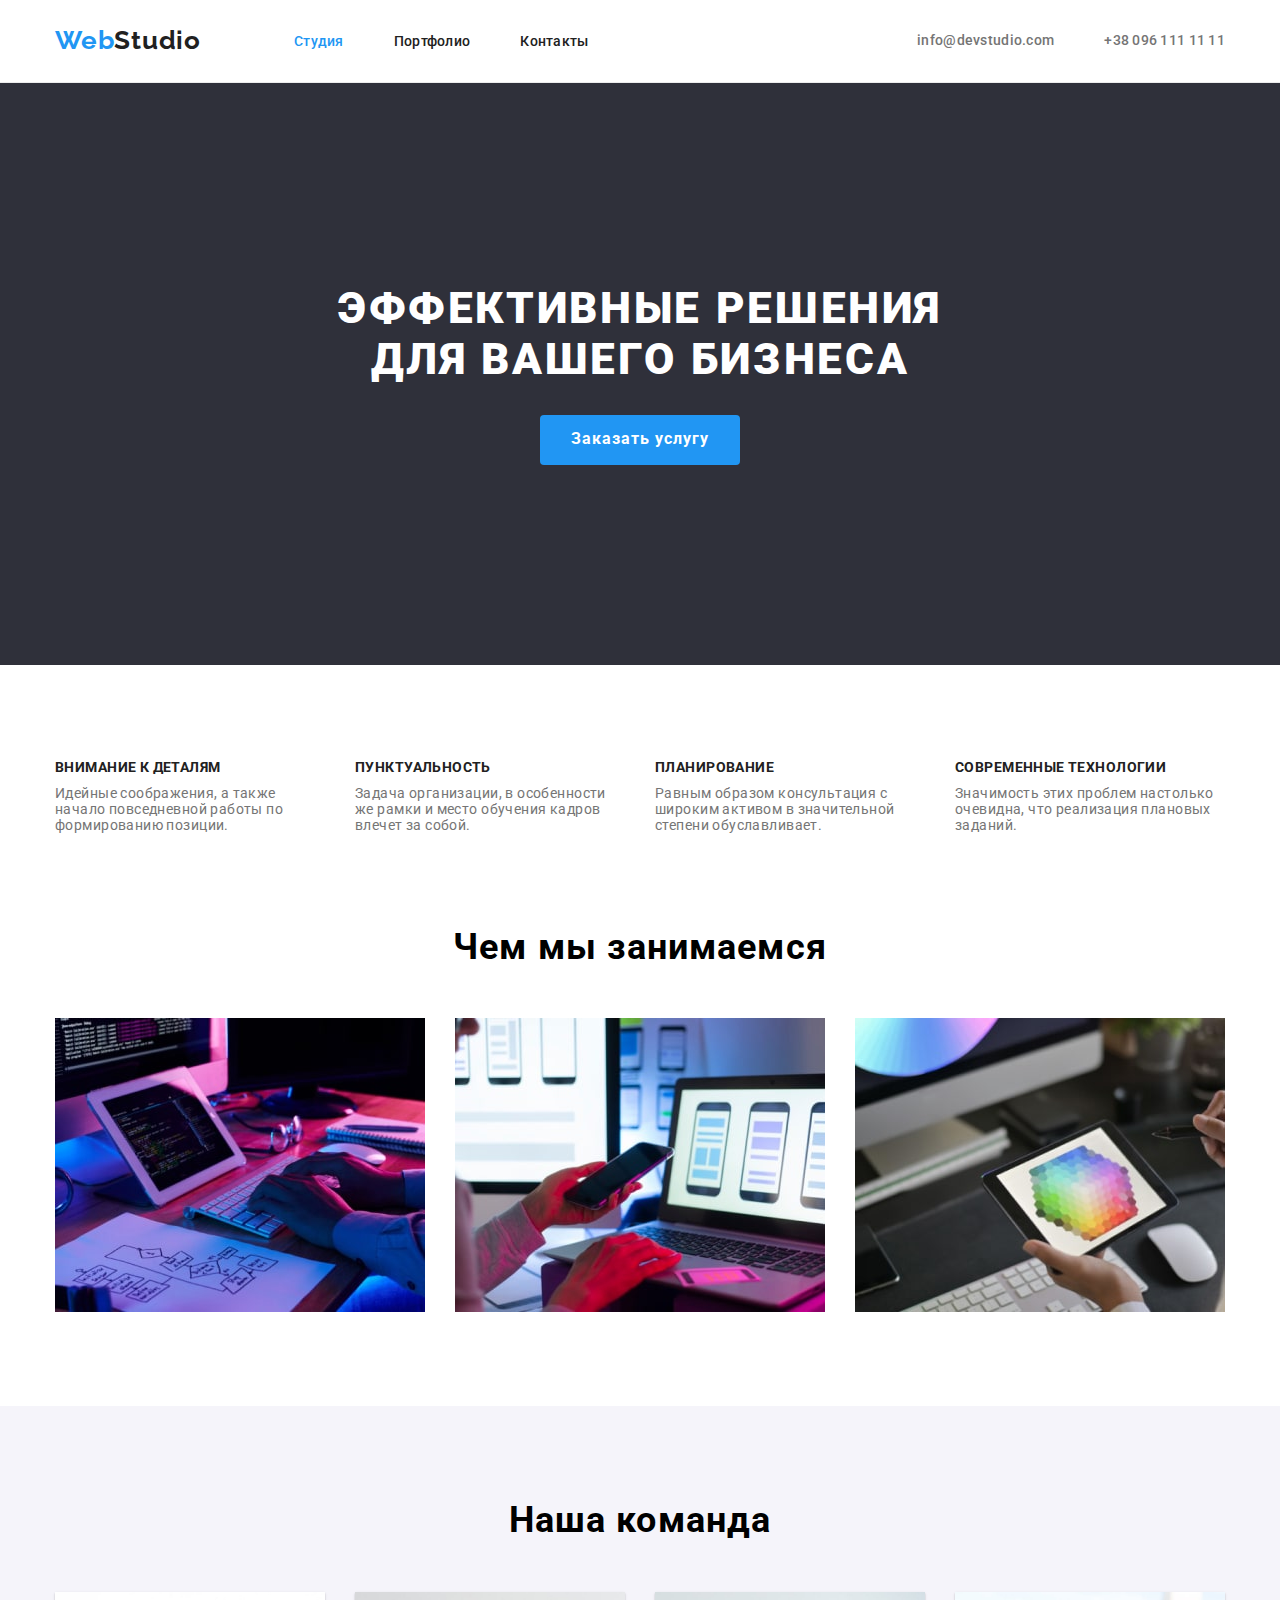
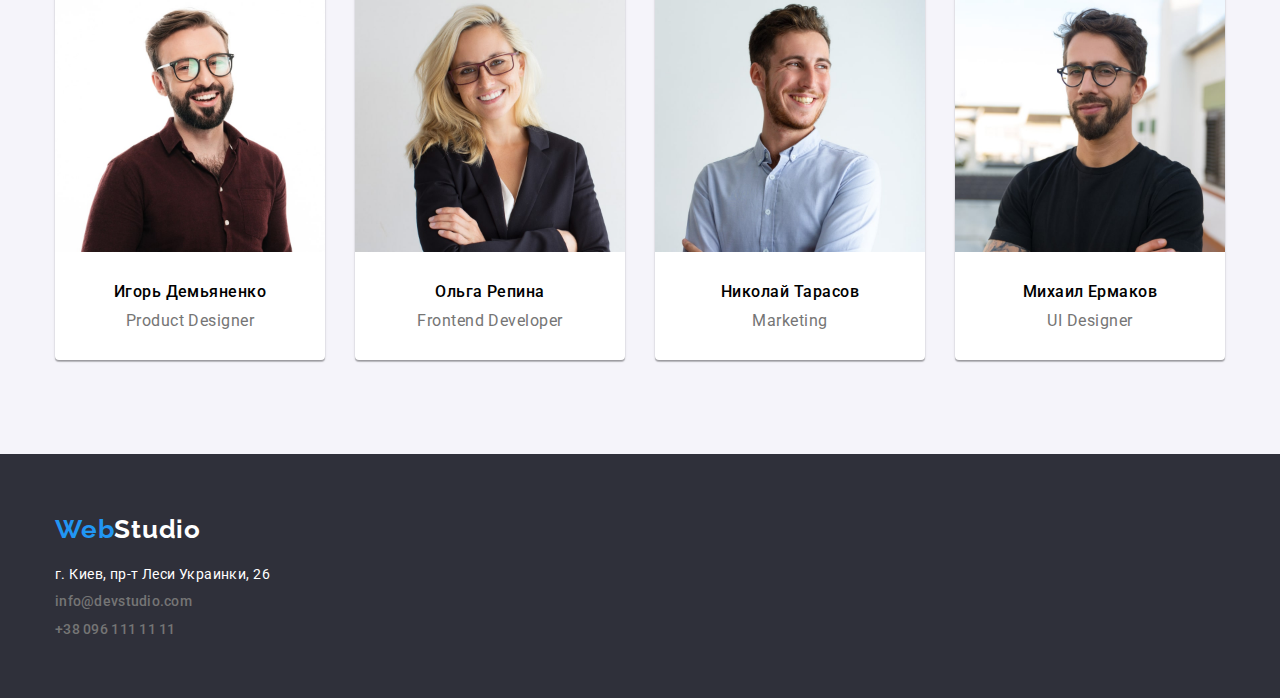
==== commit 8cc31d6a: "first-page-bug-update" ====
--- a/index.html
+++ b/index.html
@@ -100,27 +100,31 @@
       <ul class="team-list list">
         <li class="team-item" >
           <img src="./images/img1.jpg" width="270" alt="фото Игоря Демьяненко" />
-          <div class="team-descriptin"></div>
+          <div class="team-description">
           <h3 class="people">Игорь Демьяненко</h3>
           <p class="people-description">Product Designer</p>
+          </div>
         </li>
         <li class="team-item" >
           <img src="./images/img2.jpg" width="270" alt="фото Ольги Репиной" />
-          <div class="team-descriptin"></div>
+          <div class="team-description">
           <h3 class="people">Ольга Репина</h3>
           <p class="people-description">Frontend Developer</p>
+          </div>
         </li>
         <li class="team-item" >
           <img src="./images/img3.jpg" width="270" alt="фото Николая Тарасова" />
-          <div class="team-descriptin"></div>
+          <div class="team-description">
           <h3 class="people">Николай Тарасов</h3>
           <p class="people-description">Marketing</p>
+          </div>
         </li>
         <li class="team-item" >
           <img src="./images/img4.jpg" width="270" alt="фото Михаила Ермакова" />
-          <div class="team-descriptin"></div>
+          <div class="team-description">
           <h3 class="people">Михаил Ермаков</h3>
           <p class="people-description">UI Designer</p>
+          </div>
         </li>
       </ul>
       </div>
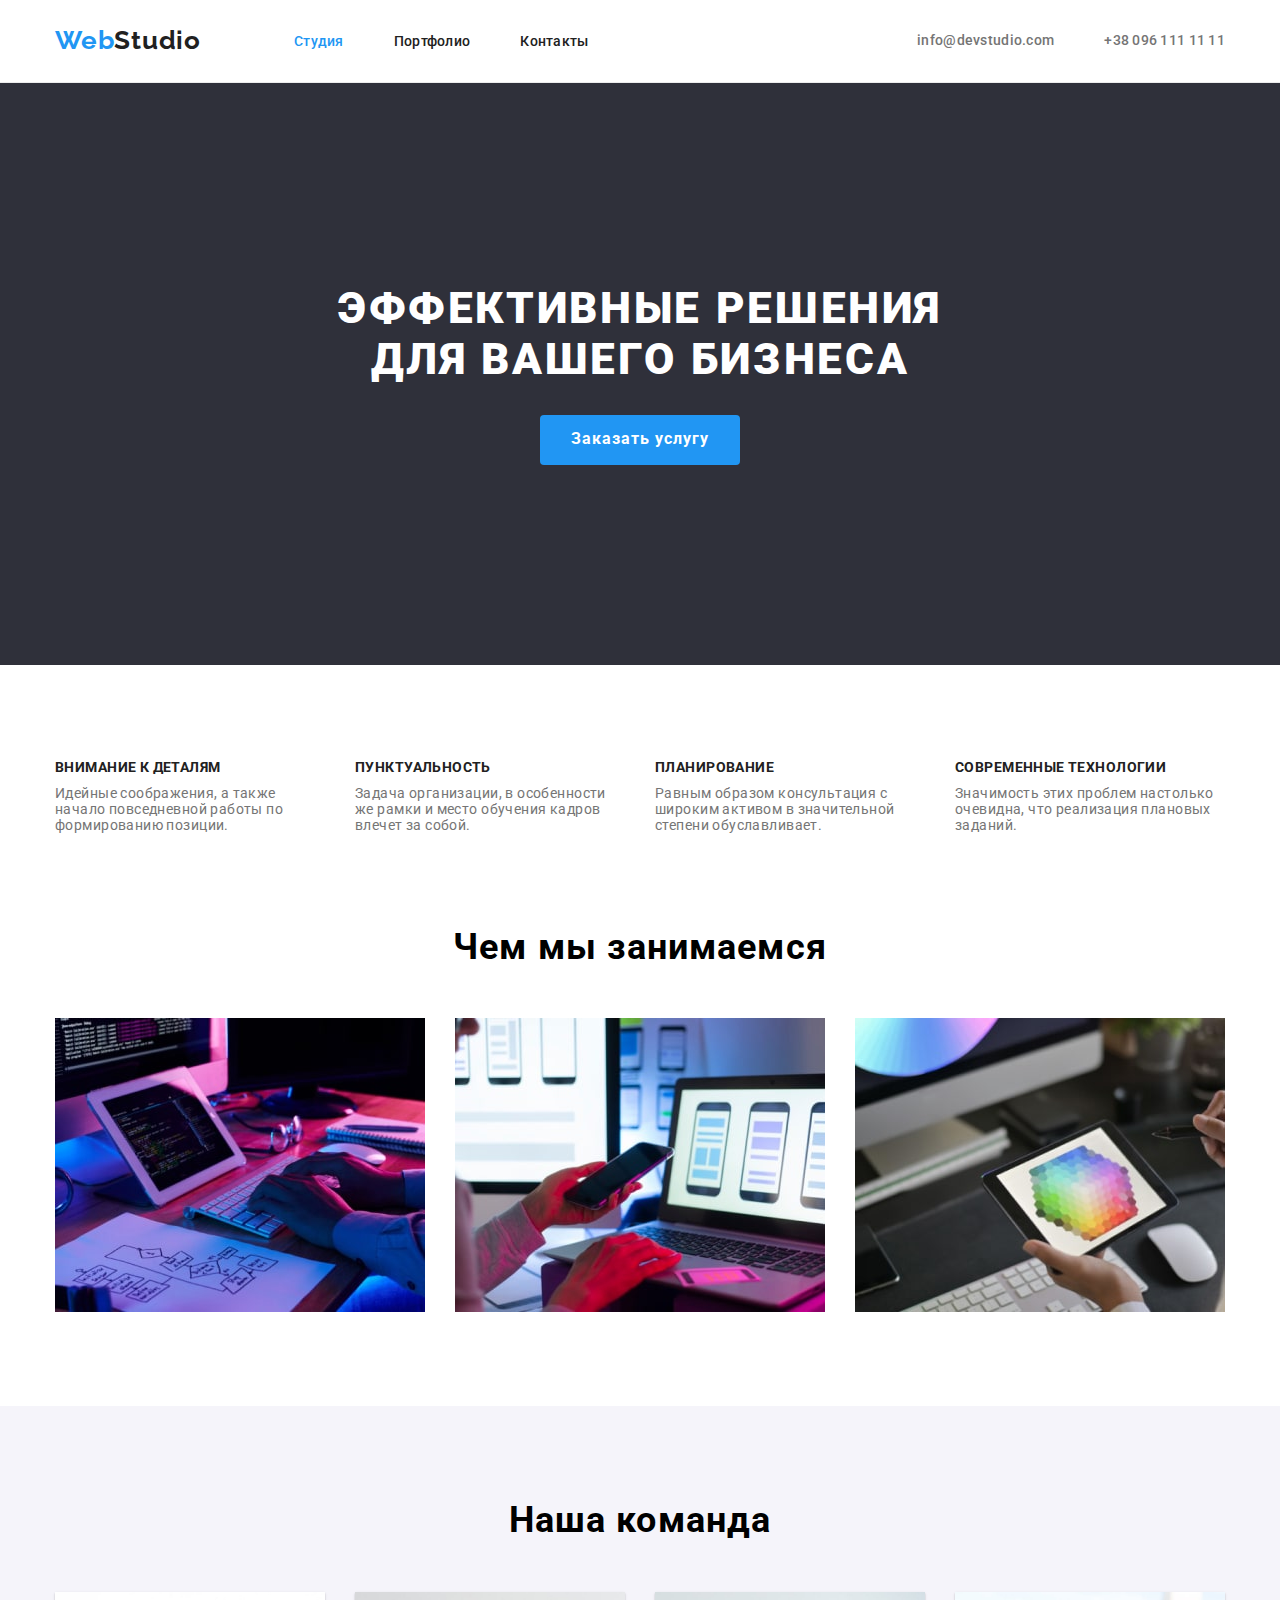
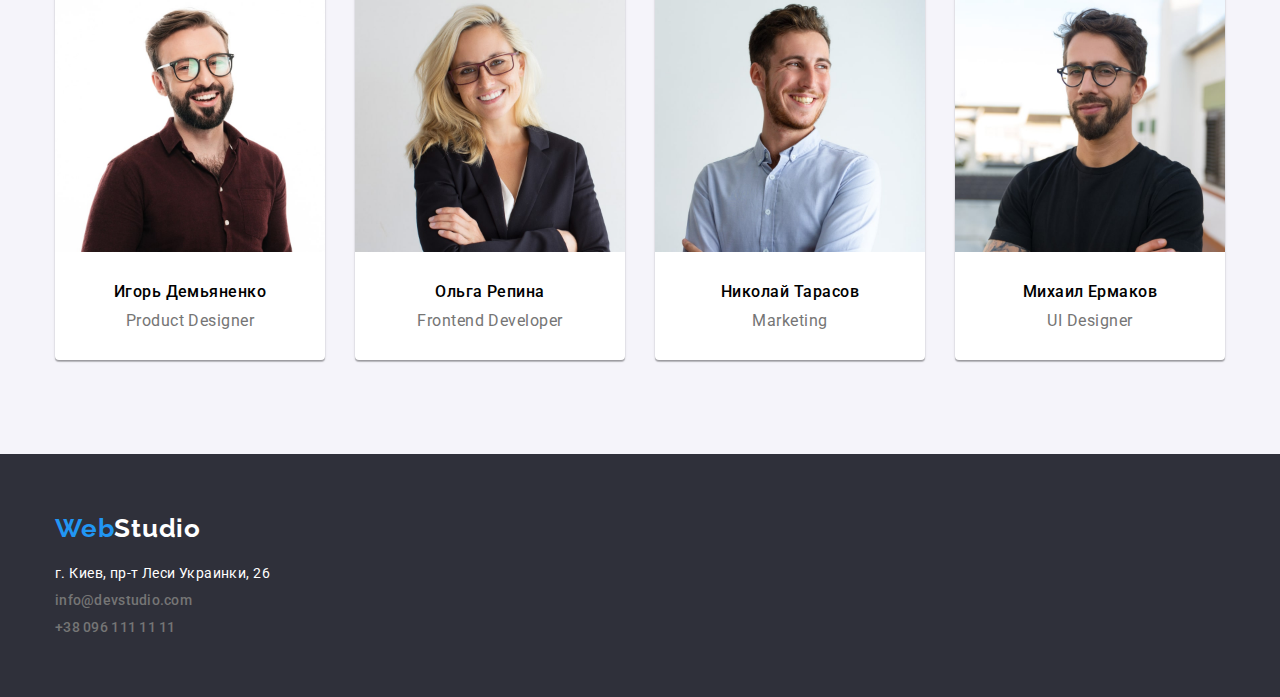
==== commit 3f069d3e: "visually-hidden" ====
--- a/index.html
+++ b/index.html
@@ -43,7 +43,7 @@
     <!--Наши преимущества-->
     <section class="section">
       <div class="container">
-      <h2 hidden>Наши преимущества</h2>
+      <h2 class="visually-hidden">Наши преимущества</h2>
             <ul class="list fitures">
           <li class="fitures-item" >
           <h3 class="fitures-title">Внимание к деталям</h3>
--- a/css/styles.css
+++ b/css/styles.css
@@ -17,10 +17,22 @@
   padding: 0px;
 }
 
+li {
+  list-style: none;
+}
+
 img {
   display: block;
   max-width: 100%;
   height: auto;
+}
+
+.visually-hidden {
+  position: absolute;
+  clip: rect(0 0 0 0);
+  width: 1px;
+  height: 1px;
+  margin: -1px;
 }
 
 .overline {
@@ -333,9 +345,9 @@
   margin-bottom: 20px;
 
   font-family: Raleway;
-  font-weight: bold;
+  font-weight: 700;
   font-size: 26px;
-  line-height: 31px;
+  line-height: calc (31 / 26);
   letter-spacing: 0.03em;
   color: var(--primary-title-color);
 }
@@ -365,25 +377,18 @@
 
 /* Вторая страница */
 
-.portfolio-container {
-  display: flex;
-  flex-wrap: wrap;
-  margin-top: 94px;
-}
-
 .button-container {
-  display: flex;
-  flex-wrap: wrap;
+  margin-bottom: 50px;
+  display: flex;
   justify-content: center;
 }
 
 .filter {
-  width: 128px;
-  height: 38px;
-  left: 576px;
-  top: 174px;
+  min-width: 73px;
   border: 0px;
+  border: transparent;
   border-radius: 4px;
+  padding: 6px 22px;
 
   background-color: #f5f4fa;
 
@@ -398,7 +403,6 @@
 
 .filter-item {
   margin-right: 8px;
-  margin-bottom: 50px;
 }
 
 .filter-item:nth-child(5n) {
@@ -415,6 +419,10 @@
   letter-spacing: 0.03em;
   color: var(--primary-title-color);
   filter: drop-shadow(0px 4px 4px rgba(0, 0, 0, 0.25));
+}
+
+.card {
+  padding: 20px 24px;
 }
 
 .card-container {
@@ -445,8 +453,7 @@
 }
 
 .card-title {
-  padding-bottom: 4px;
-  padding-left: 24px;
+  margin-bottom: 4px;
 
   font-weight: 700;
   font-size: 18px;
@@ -455,18 +462,11 @@
   color: var(--secondary-title-color);
 }
 
-.card-img {
-  padding-bottom: 20px;
-}
-
 .card-link {
   padding-bottom: 110px;
 }
 
 .card-title-description {
-  padding-bottom: 20px;
-  padding-left: 24px;
-
   font-style: normal;
   font-weight: normal;
   font-size: 16px;
